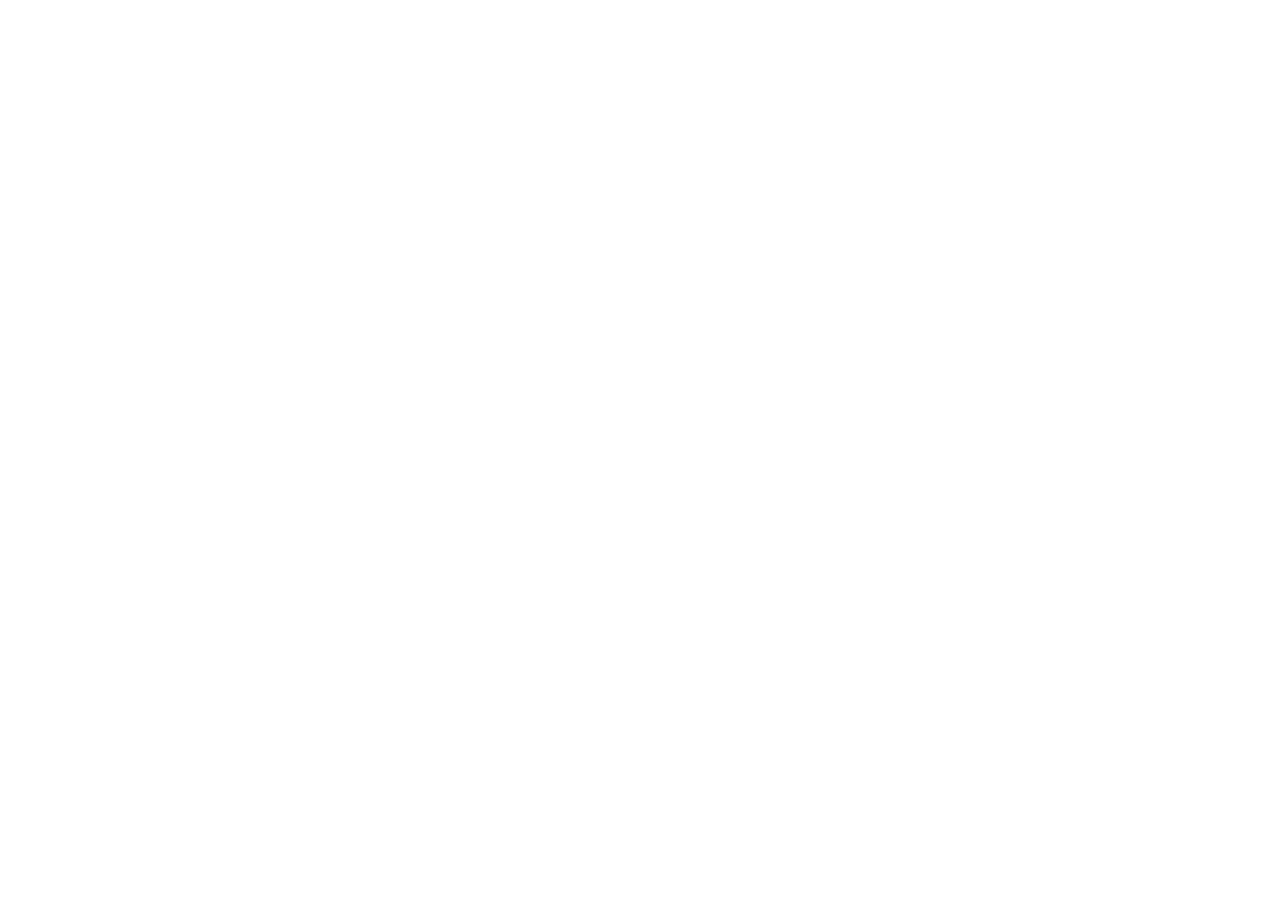
==== bootstrap/index.html @ 79fe785f "feat: creata index.html" ====
<!DOCTYPE html>
<html lang="en">

<head>
    <meta charset="UTF-8">
    <meta name="viewport" content="width=device-width, initial-scale=1.0">
    <link href="https://cdn.jsdelivr.net/npm/bootstrap@5.3.8/dist/css/bootstrap.min.css" rel="stylesheet"
        integrity="sha384-sRIl4kxILFvY47J16cr9ZwB07vP4J8+LH7qKQnuqkuIAvNWLzeN8tE5YBujZqJLB" crossorigin="anonymous">
    <title>Document</title>
</head>

<body>
    

    <script src="https://cdn.jsdelivr.net/npm/bootstrap@5.3.8/dist/js/bootstrap.bundle.min.js"
        integrity="sha384-FKyoEForCGlyvwx9Hj09JcYn3nv7wiPVlz7YYwJrWVcXK/BmnVDxM+D2scQbITxI"
        crossorigin="anonymous"></script>
</body>

</html>
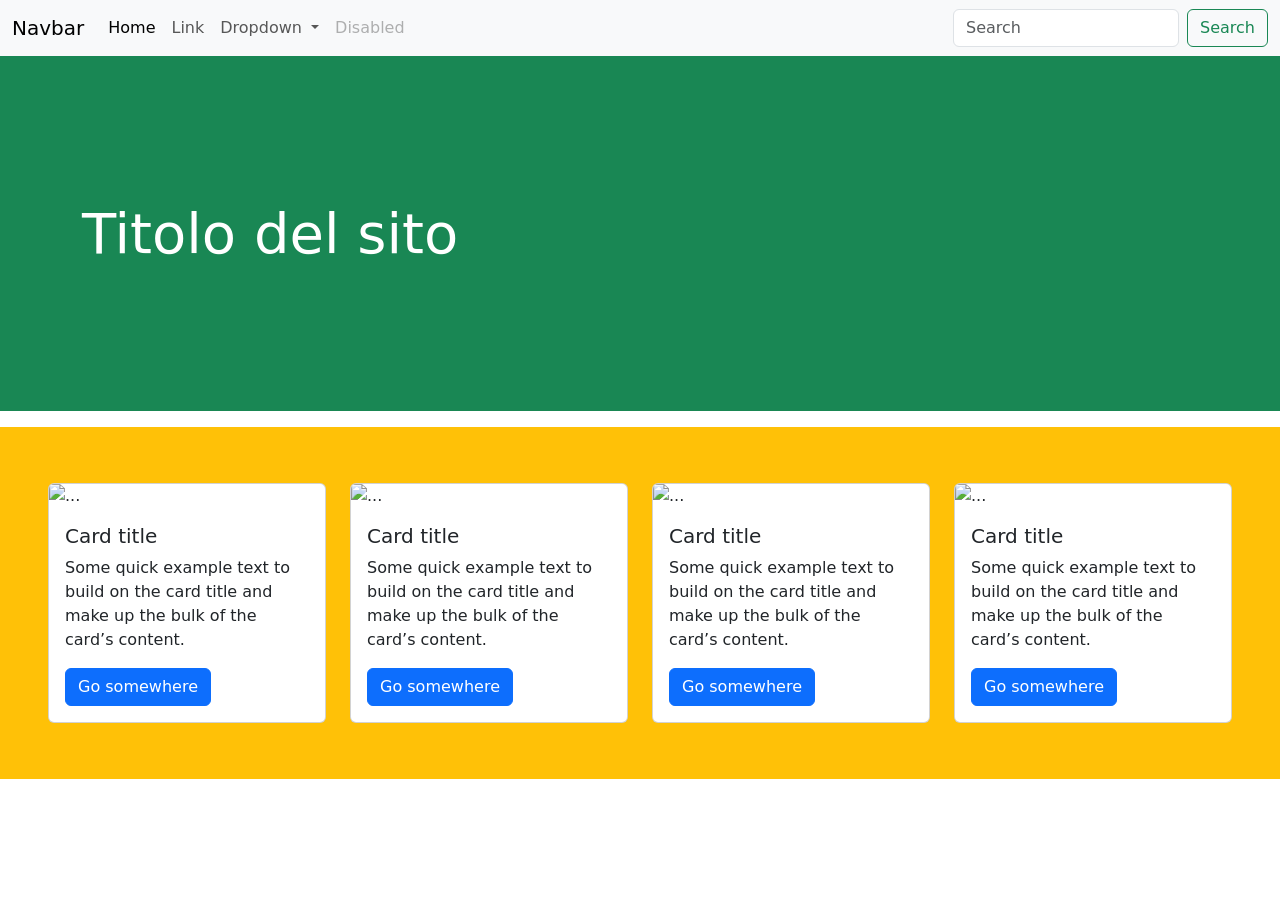
==== commit 977314a6: "FEAT: home page completa" ====
--- a/bootstrap/index.html
+++ b/bootstrap/index.html
@@ -10,7 +10,100 @@
 </head>
 
 <body>
-    
+    <nav class="navbar navbar-expand-lg bg-body-tertiary">
+        <div class="container-fluid">
+            <a class="navbar-brand" href="#">Navbar</a>
+            <button class="navbar-toggler" type="button" data-bs-toggle="collapse"
+                data-bs-target="#navbarSupportedContent" aria-controls="navbarSupportedContent" aria-expanded="false"
+                aria-label="Toggle navigation">
+                <span class="navbar-toggler-icon"></span>
+            </button>
+            <div class="collapse navbar-collapse" id="navbarSupportedContent">
+                <ul class="navbar-nav me-auto mb-2 mb-lg-0">
+                    <li class="nav-item">
+                        <a class="nav-link active" aria-current="page" href="#">Home</a>
+                    </li>
+                    <li class="nav-item">
+                        <a class="nav-link" href="#">Link</a>
+                    </li>
+                    <li class="nav-item dropdown">
+                        <a class="nav-link dropdown-toggle" href="#" role="button" data-bs-toggle="dropdown"
+                            aria-expanded="false">
+                            Dropdown
+                        </a>
+                        <ul class="dropdown-menu">
+                            <li><a class="dropdown-item" href="#">Action</a></li>
+                            <li><a class="dropdown-item" href="#">Another action</a></li>
+                            <li>
+                                <hr class="dropdown-divider">
+                            </li>
+                            <li><a class="dropdown-item" href="#">Something else here</a></li>
+                        </ul>
+                    </li>
+                    <li class="nav-item">
+                        <a class="nav-link disabled" aria-disabled="true">Disabled</a>
+                    </li>
+                </ul>
+                <form class="d-flex" role="search">
+                    <input class="form-control me-2" type="search" placeholder="Search" aria-label="Search" />
+                    <button class="btn btn-outline-success" type="submit">Search</button>
+                </form>
+            </div>
+        </div>
+    </nav>
+    <header class="container-fluid bg-success py-5 ">
+        <div class="container text-white my-5 ">
+            <h1 class="display-4 my-5 py-5 ">Titolo del sito</h1>
+        </div>
+    </header>
+    <section class="container-fluid p-5 mt-3 bg-warning">
+        <div class="row ">
+            <div class="col-sm-6 col-lg-3">
+                <div class="card my-2">
+                    <img src="..." class="card-img-top" alt="...">
+                    <div class="card-body">
+                        <h5 class="card-title">Card title</h5>
+                        <p class="card-text">Some quick example text to build on the card title and make up the bulk of
+                            the card’s content.</p>
+                        <a href="#" class="btn btn-primary">Go somewhere</a>
+                    </div>
+                </div>
+            </div>
+            <div class="col-sm-6 col-lg-3">
+                <div class="card my-2">
+                    <img src="..." class="card-img-top" alt="...">
+                    <div class="card-body">
+                        <h5 class="card-title">Card title</h5>
+                        <p class="card-text">Some quick example text to build on the card title and make up the bulk of
+                            the card’s content.</p>
+                        <a href="#" class="btn btn-primary">Go somewhere</a>
+                    </div>
+                </div>
+            </div>
+            <div class="col-sm-6 col-lg-3">
+                <div class="card my-2">
+                    <img src="..." class="card-img-top" alt="...">
+                    <div class="card-body">
+                        <h5 class="card-title">Card title</h5>
+                        <p class="card-text">Some quick example text to build on the card title and make up the bulk of
+                            the card’s content.</p>
+                        <a href="#" class="btn btn-primary">Go somewhere</a>
+                    </div>
+                </div>
+            </div>
+            <div class="col-sm-6 col-lg-3">
+                <div class="card my-2">
+                    <img src="..." class="card-img-top" alt="...">
+                    <div class="card-body">
+                        <h5 class="card-title">Card title</h5>
+                        <p class="card-text">Some quick example text to build on the card title and make up the bulk of
+                            the card’s content.</p>
+                        <a href="#" class="btn btn-primary">Go somewhere</a>
+                    </div>
+                </div>
+            </div>
+        </div>
+    </section>
 
     <script src="https://cdn.jsdelivr.net/npm/bootstrap@5.3.8/dist/js/bootstrap.bundle.min.js"
         integrity="sha384-FKyoEForCGlyvwx9Hj09JcYn3nv7wiPVlz7YYwJrWVcXK/BmnVDxM+D2scQbITxI"
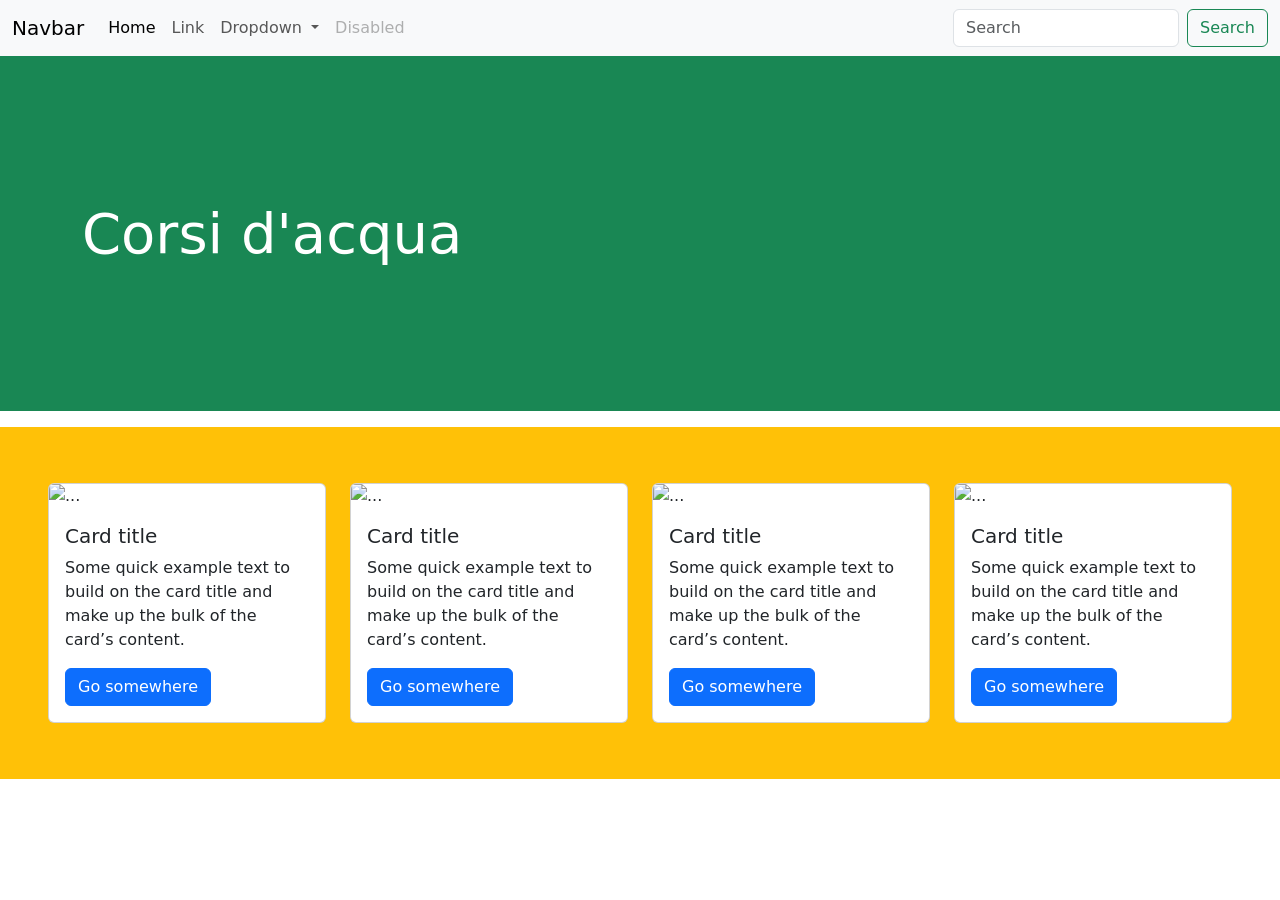
==== commit 97b66ba0: "FEAT: cambiato titolo" ====
--- a/bootstrap/index.html
+++ b/bootstrap/index.html
@@ -53,7 +53,7 @@
     </nav>
     <header class="container-fluid bg-success py-5 ">
         <div class="container text-white my-5 ">
-            <h1 class="display-4 my-5 py-5 ">Titolo del sito</h1>
+            <h1 class="display-4 my-5 py-5 ">Corsi d'acqua</h1>
         </div>
     </header>
     <section class="container-fluid p-5 mt-3 bg-warning">
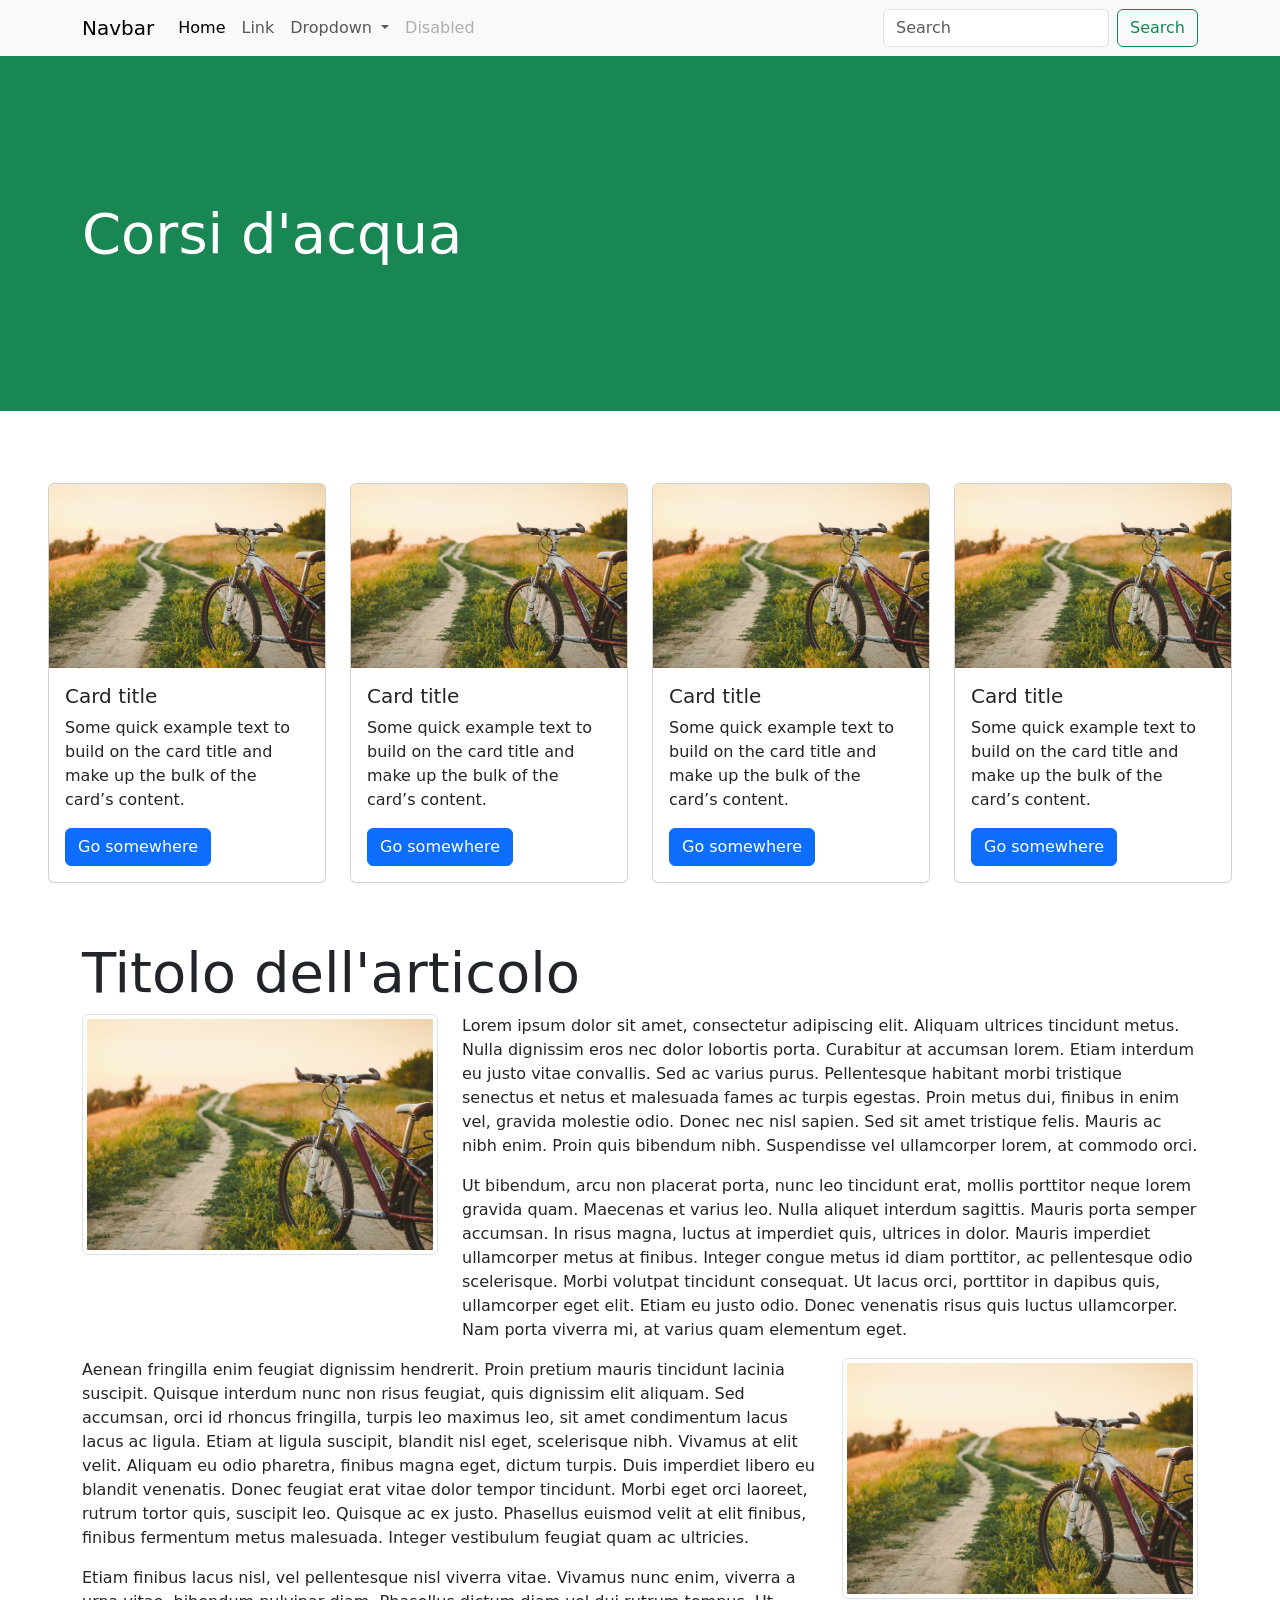
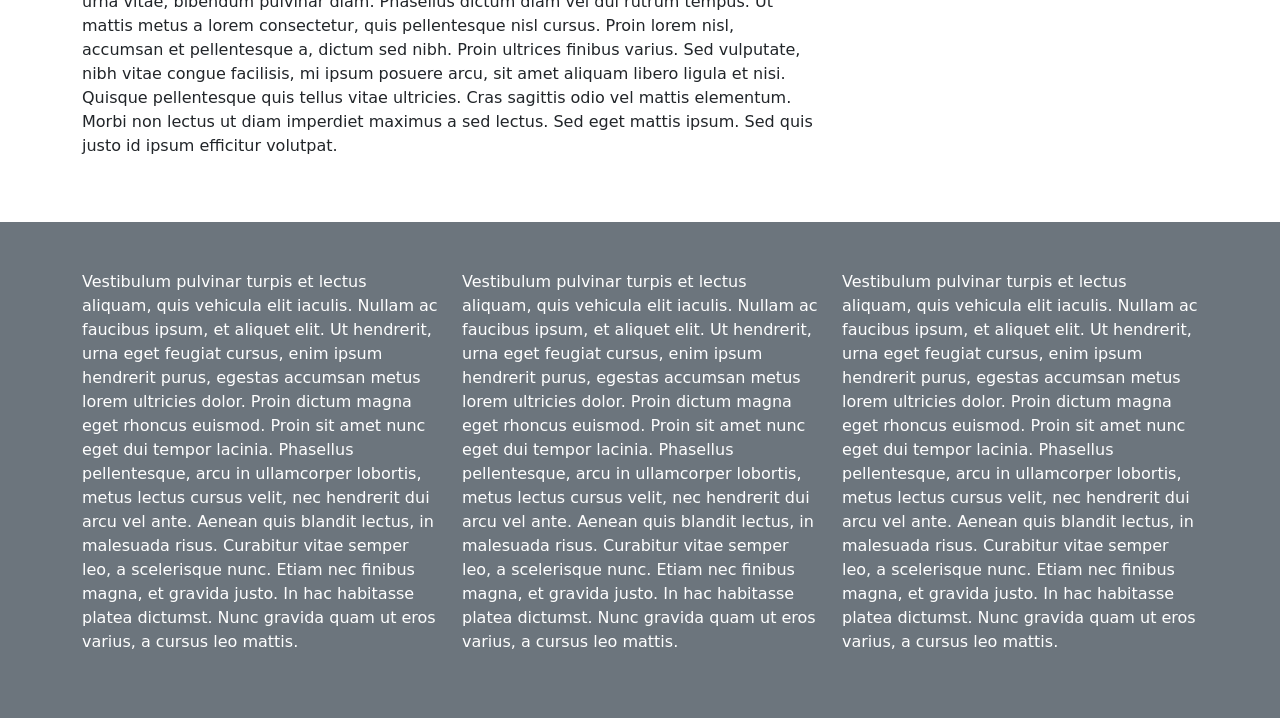
==== commit 155480fd: "FEAT: esempio di home page" ====
--- a/bootstrap/index.html
+++ b/bootstrap/index.html
@@ -11,7 +11,7 @@
 
 <body>
     <nav class="navbar navbar-expand-lg bg-body-tertiary">
-        <div class="container-fluid">
+        <div class="container">
             <a class="navbar-brand" href="#">Navbar</a>
             <button class="navbar-toggler" type="button" data-bs-toggle="collapse"
                 data-bs-target="#navbarSupportedContent" aria-controls="navbarSupportedContent" aria-expanded="false"
@@ -56,44 +56,44 @@
             <h1 class="display-4 my-5 py-5 ">Corsi d'acqua</h1>
         </div>
     </header>
-    <section class="container-fluid p-5 mt-3 bg-warning">
-        <div class="row ">
-            <div class="col-sm-6 col-lg-3">
-                <div class="card my-2">
-                    <img src="..." class="card-img-top" alt="...">
-                    <div class="card-body">
-                        <h5 class="card-title">Card title</h5>
-                        <p class="card-text">Some quick example text to build on the card title and make up the bulk of
-                            the card’s content.</p>
-                        <a href="#" class="btn btn-primary">Go somewhere</a>
-                    </div>
-                </div>
-            </div>
-            <div class="col-sm-6 col-lg-3">
-                <div class="card my-2">
-                    <img src="..." class="card-img-top" alt="...">
-                    <div class="card-body">
-                        <h5 class="card-title">Card title</h5>
-                        <p class="card-text">Some quick example text to build on the card title and make up the bulk of
-                            the card’s content.</p>
-                        <a href="#" class="btn btn-primary">Go somewhere</a>
-                    </div>
-                </div>
-            </div>
-            <div class="col-sm-6 col-lg-3">
-                <div class="card my-2">
-                    <img src="..." class="card-img-top" alt="...">
-                    <div class="card-body">
-                        <h5 class="card-title">Card title</h5>
-                        <p class="card-text">Some quick example text to build on the card title and make up the bulk of
-                            the card’s content.</p>
-                        <a href="#" class="btn btn-primary">Go somewhere</a>
-                    </div>
-                </div>
-            </div>
-            <div class="col-sm-6 col-lg-3">
-                <div class="card my-2">
-                    <img src="..." class="card-img-top" alt="...">
+    <section class="container-fluid p-5 mt-3">
+        <div class="row">
+            <div class="col-sm-6 col-lg-3">
+                <div class="card my-2">
+                    <img src="./bici.avif" class="card-img-top" alt="Bicicletta">
+                    <div class="card-body">
+                        <h5 class="card-title">Card title</h5>
+                        <p class="card-text">Some quick example text to build on the card title and make up the bulk of
+                            the card’s content.</p>
+                        <a href="#" class="btn btn-primary">Go somewhere</a>
+                    </div>
+                </div>
+            </div>
+            <div class="col-sm-6 col-lg-3">
+                <div class="card my-2">
+                    <img src="./bici.avif" class="card-img-top" alt="Bicicletta">
+                    <div class="card-body">
+                        <h5 class="card-title">Card title</h5>
+                        <p class="card-text">Some quick example text to build on the card title and make up the bulk of
+                            the card’s content.</p>
+                        <a href="#" class="btn btn-primary">Go somewhere</a>
+                    </div>
+                </div>
+            </div>
+            <div class="col-sm-6 col-lg-3">
+                <div class="card my-2">
+                    <img src="./bici.avif" class="card-img-top" alt="Bicicletta">
+                    <div class="card-body">
+                        <h5 class="card-title">Card title</h5>
+                        <p class="card-text">Some quick example text to build on the card title and make up the bulk of
+                            the card’s content.</p>
+                        <a href="#" class="btn btn-primary">Go somewhere</a>
+                    </div>
+                </div>
+            </div>
+            <div class="col-sm-6 col-lg-3">
+                <div class="card my-2">
+                    <img src="./bici.avif" class="card-img-top" alt="Bicicletta">
                     <div class="card-body">
                         <h5 class="card-title">Card title</h5>
                         <p class="card-text">Some quick example text to build on the card title and make up the bulk of
@@ -104,7 +104,137 @@
             </div>
         </div>
     </section>
-
+    <section class="container mb-5">
+        <h4 class="display-4">
+            Titolo dell'articolo
+        </h4>
+        <div class="row">
+            <div class="col-sm-4">
+                <img src="./bici.avif" class="img-fluid img-thumbnail" alt="Biciletta">
+            </div>
+            <div class="col-sm-8">
+                <p>
+                    Lorem ipsum dolor sit amet, consectetur adipiscing elit. Aliquam ultrices tincidunt metus. Nulla
+                    dignissim
+                    eros nec dolor lobortis porta. Curabitur at accumsan lorem. Etiam interdum eu justo vitae convallis.
+                    Sed ac
+                    varius purus. Pellentesque habitant morbi tristique senectus et netus et malesuada fames ac turpis
+                    egestas.
+                    Proin metus dui, finibus in enim vel, gravida molestie odio. Donec nec nisl sapien. Sed sit amet
+                    tristique
+                    felis. Mauris ac nibh enim. Proin quis bibendum nibh. Suspendisse vel ullamcorper lorem, at commodo
+                    orci.
+                </p>
+                <p>
+                    Ut bibendum, arcu non placerat porta, nunc leo tincidunt erat, mollis porttitor neque lorem gravida
+                    quam.
+                    Maecenas et varius leo. Nulla aliquet interdum sagittis. Mauris porta semper accumsan. In risus
+                    magna,
+                    luctus at imperdiet quis, ultrices in dolor. Mauris imperdiet ullamcorper metus at finibus. Integer
+                    congue
+                    metus id diam porttitor, ac pellentesque odio scelerisque. Morbi volutpat tincidunt consequat. Ut
+                    lacus
+                    orci, porttitor in dapibus quis, ullamcorper eget elit. Etiam eu justo odio. Donec venenatis risus
+                    quis
+                    luctus ullamcorper. Nam porta viverra mi, at varius quam elementum eget.
+                </p>
+            </div>
+        </div>
+        <div class="row">
+            <div class="col-sm-8">
+                <p>
+                    Aenean fringilla enim feugiat dignissim hendrerit. Proin pretium mauris tincidunt lacinia suscipit.
+                    Quisque
+                    interdum nunc non risus feugiat, quis dignissim elit aliquam. Sed accumsan, orci id rhoncus
+                    fringilla,
+                    turpis leo maximus leo, sit amet condimentum lacus lacus ac ligula. Etiam at ligula suscipit,
+                    blandit nisl
+                    eget, scelerisque nibh. Vivamus at elit velit. Aliquam eu odio pharetra, finibus magna eget, dictum
+                    turpis.
+                    Duis imperdiet libero eu blandit venenatis. Donec feugiat erat vitae dolor tempor tincidunt. Morbi
+                    eget orci
+                    laoreet, rutrum tortor quis, suscipit leo. Quisque ac ex justo. Phasellus euismod velit at elit
+                    finibus,
+                    finibus fermentum metus malesuada. Integer vestibulum feugiat quam ac ultricies.
+                </p>
+                <p>
+                    Etiam finibus lacus nisl, vel pellentesque nisl viverra vitae. Vivamus nunc enim, viverra a urna
+                    vitae,
+                    bibendum pulvinar diam. Phasellus dictum diam vel dui rutrum tempus. Ut mattis metus a lorem
+                    consectetur,
+                    quis pellentesque nisl cursus. Proin lorem nisl, accumsan et pellentesque a, dictum sed nibh. Proin
+                    ultrices
+                    finibus varius. Sed vulputate, nibh vitae congue facilisis, mi ipsum posuere arcu, sit amet aliquam
+                    libero
+                    ligula et nisi. Quisque pellentesque quis tellus vitae ultricies. Cras sagittis odio vel mattis
+                    elementum.
+                    Morbi non lectus ut diam imperdiet maximus a sed lectus. Sed eget mattis ipsum. Sed quis justo id
+                    ipsum
+                    efficitur volutpat.
+                </p>
+            </div>
+            <div class="col-sm-4">
+                <img src="./bici.avif" class="img-fluid img-thumbnail" alt="Biciletta">
+            </div>
+        </div>
+    </section>
+    <footer class="container-fluid py-5" style="background-color: var(--bs-gray-600);">
+        <div class="container text-white">
+            <div class="row">
+                <div class="col-sm-4">
+                    <p>
+                        Vestibulum pulvinar turpis et lectus aliquam, quis vehicula elit iaculis. Nullam ac faucibus
+                        ipsum, et
+                        aliquet elit. Ut hendrerit, urna eget feugiat cursus, enim ipsum hendrerit purus, egestas
+                        accumsan metus
+                        lorem ultricies dolor. Proin dictum magna eget rhoncus euismod. Proin sit amet nunc eget dui
+                        tempor lacinia.
+                        Phasellus pellentesque, arcu in ullamcorper lobortis, metus lectus cursus velit, nec hendrerit
+                        dui arcu vel
+                        ante. Aenean quis blandit lectus, in malesuada risus. Curabitur vitae semper leo, a scelerisque
+                        nunc. Etiam
+                        nec finibus magna, et gravida justo. In hac habitasse platea dictumst. Nunc gravida quam ut eros
+                        varius, a
+                        cursus leo mattis.
+                    </p>
+                </div>
+                <div class="col-sm-4">
+                    <p>
+                        Vestibulum pulvinar turpis et lectus aliquam, quis vehicula elit iaculis. Nullam ac faucibus
+                        ipsum, et
+                        aliquet elit. Ut hendrerit, urna eget feugiat cursus, enim ipsum hendrerit purus, egestas
+                        accumsan metus
+                        lorem ultricies dolor. Proin dictum magna eget rhoncus euismod. Proin sit amet nunc eget dui
+                        tempor lacinia.
+                        Phasellus pellentesque, arcu in ullamcorper lobortis, metus lectus cursus velit, nec hendrerit
+                        dui arcu vel
+                        ante. Aenean quis blandit lectus, in malesuada risus. Curabitur vitae semper leo, a scelerisque
+                        nunc. Etiam
+                        nec finibus magna, et gravida justo. In hac habitasse platea dictumst. Nunc gravida quam ut eros
+                        varius, a
+                        cursus leo mattis.
+                    </p>
+                </div>
+                <div class="col-sm-4">
+                    <p>
+                        Vestibulum pulvinar turpis et lectus aliquam, quis vehicula elit iaculis. Nullam ac faucibus
+                        ipsum, et
+                        aliquet elit. Ut hendrerit, urna eget feugiat cursus, enim ipsum hendrerit purus, egestas
+                        accumsan metus
+                        lorem ultricies dolor. Proin dictum magna eget rhoncus euismod. Proin sit amet nunc eget dui
+                        tempor lacinia.
+                        Phasellus pellentesque, arcu in ullamcorper lobortis, metus lectus cursus velit, nec hendrerit
+                        dui arcu vel
+                        ante. Aenean quis blandit lectus, in malesuada risus. Curabitur vitae semper leo, a scelerisque
+                        nunc. Etiam
+                        nec finibus magna, et gravida justo. In hac habitasse platea dictumst. Nunc gravida quam ut eros
+                        varius, a
+                        cursus leo mattis.
+                    </p>
+                </div>
+            </div>
+        </div>
+    </footer>
     <script src="https://cdn.jsdelivr.net/npm/bootstrap@5.3.8/dist/js/bootstrap.bundle.min.js"
         integrity="sha384-FKyoEForCGlyvwx9Hj09JcYn3nv7wiPVlz7YYwJrWVcXK/BmnVDxM+D2scQbITxI"
         crossorigin="anonymous"></script>
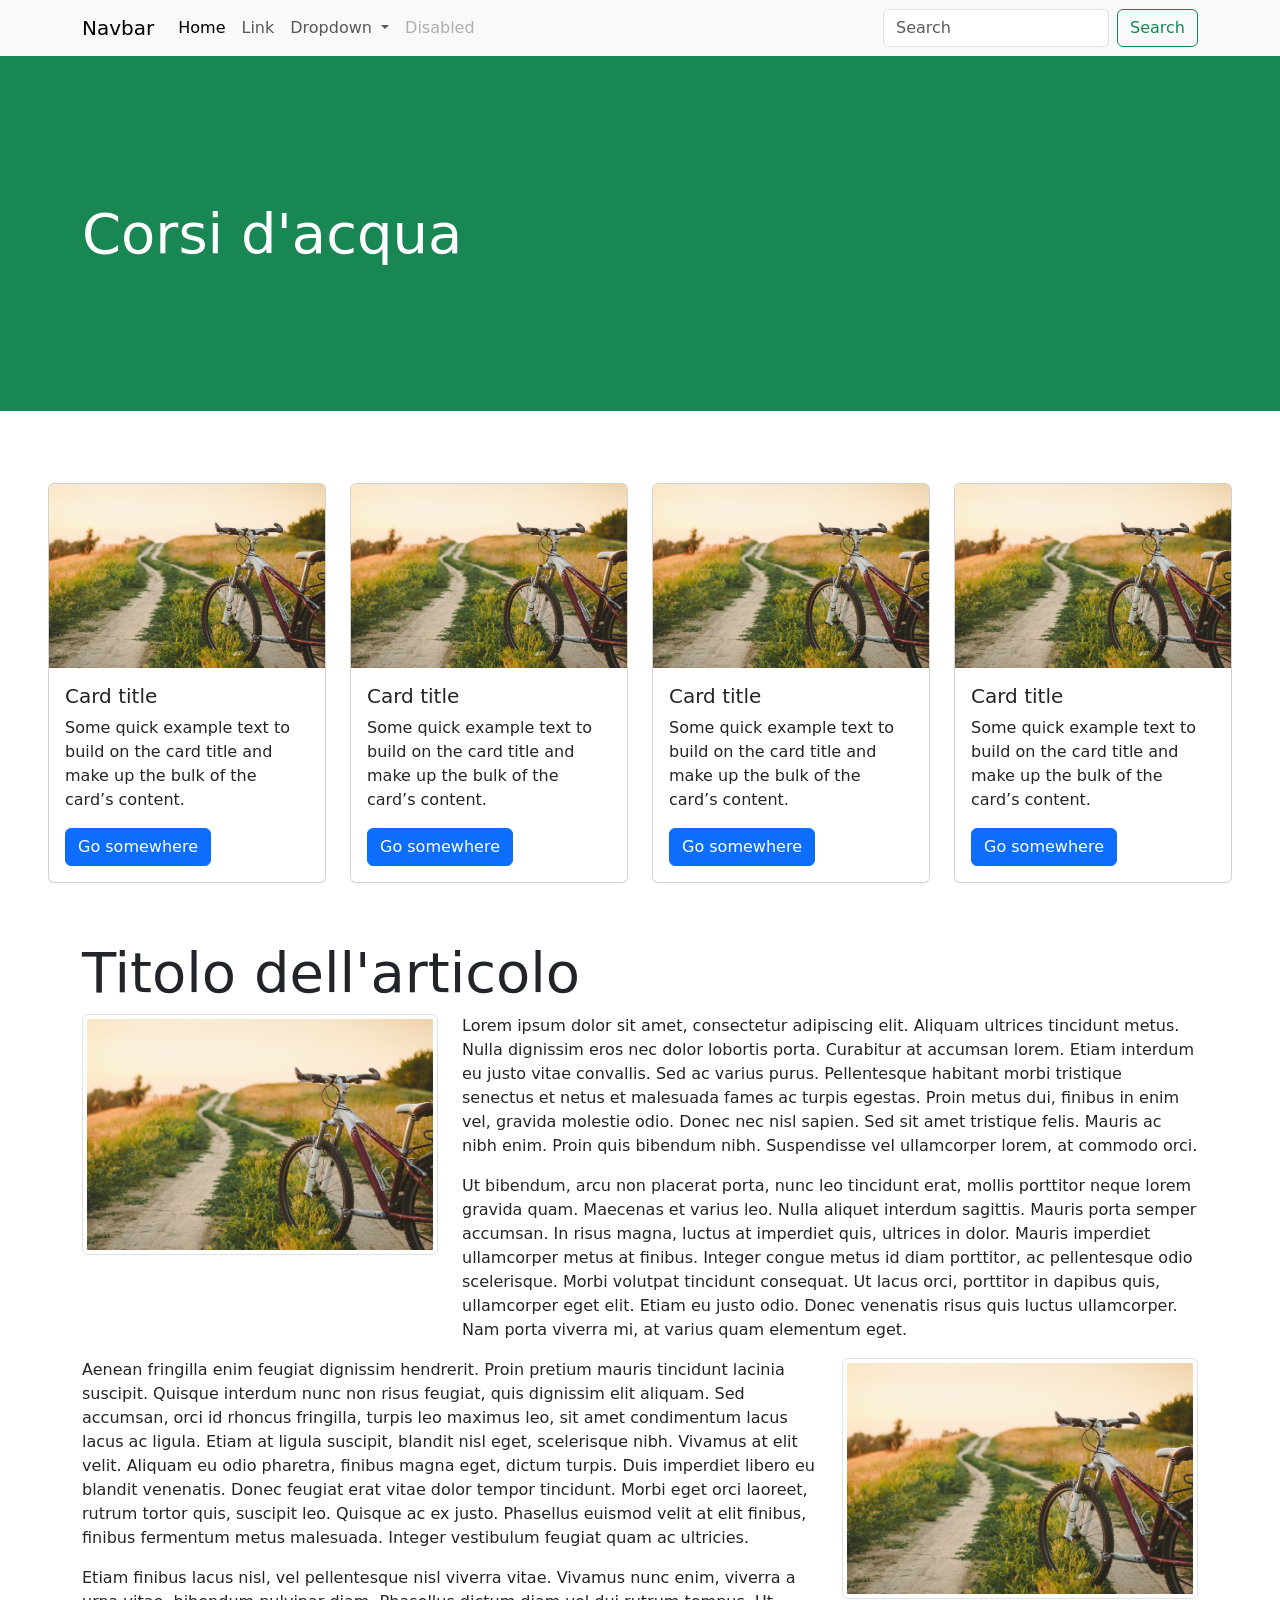
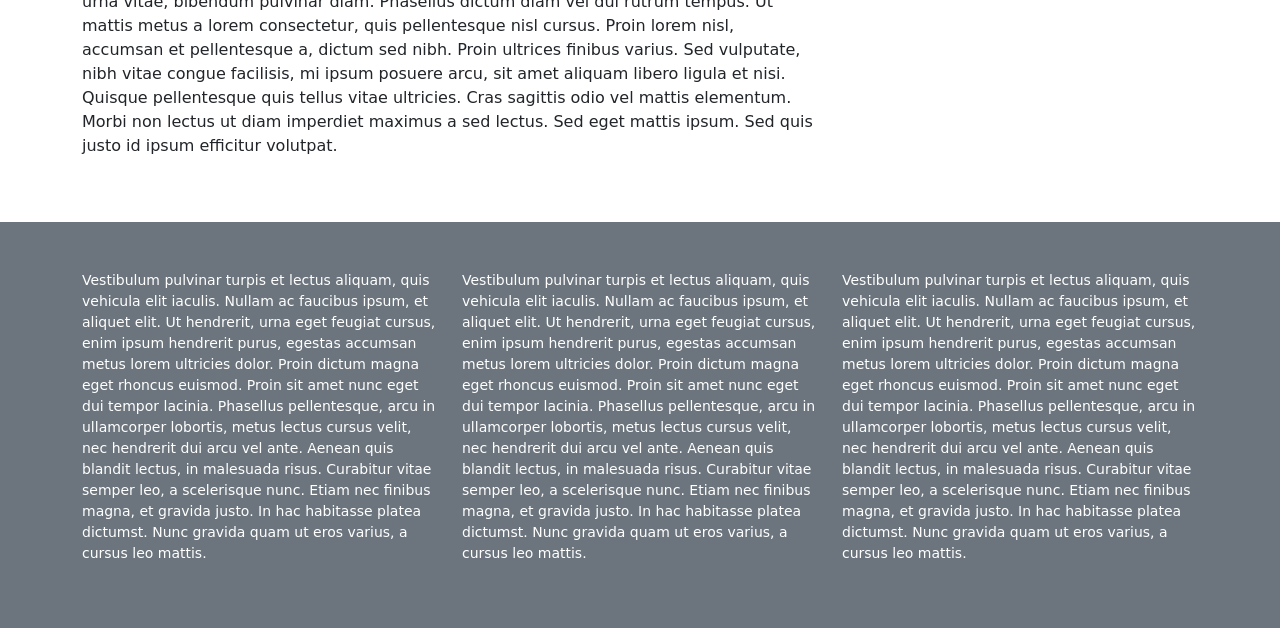
==== commit a23d3dc8: "FEAT: testo small nel footer" ====
--- a/bootstrap/index.html
+++ b/bootstrap/index.html
@@ -182,7 +182,7 @@
         <div class="container text-white">
             <div class="row">
                 <div class="col-sm-4">
-                    <p>
+                    <p class="small">
                         Vestibulum pulvinar turpis et lectus aliquam, quis vehicula elit iaculis. Nullam ac faucibus
                         ipsum, et
                         aliquet elit. Ut hendrerit, urna eget feugiat cursus, enim ipsum hendrerit purus, egestas
@@ -199,7 +199,7 @@
                     </p>
                 </div>
                 <div class="col-sm-4">
-                    <p>
+                    <p class="small">
                         Vestibulum pulvinar turpis et lectus aliquam, quis vehicula elit iaculis. Nullam ac faucibus
                         ipsum, et
                         aliquet elit. Ut hendrerit, urna eget feugiat cursus, enim ipsum hendrerit purus, egestas
@@ -216,7 +216,7 @@
                     </p>
                 </div>
                 <div class="col-sm-4">
-                    <p>
+                    <p class="small">
                         Vestibulum pulvinar turpis et lectus aliquam, quis vehicula elit iaculis. Nullam ac faucibus
                         ipsum, et
                         aliquet elit. Ut hendrerit, urna eget feugiat cursus, enim ipsum hendrerit purus, egestas
